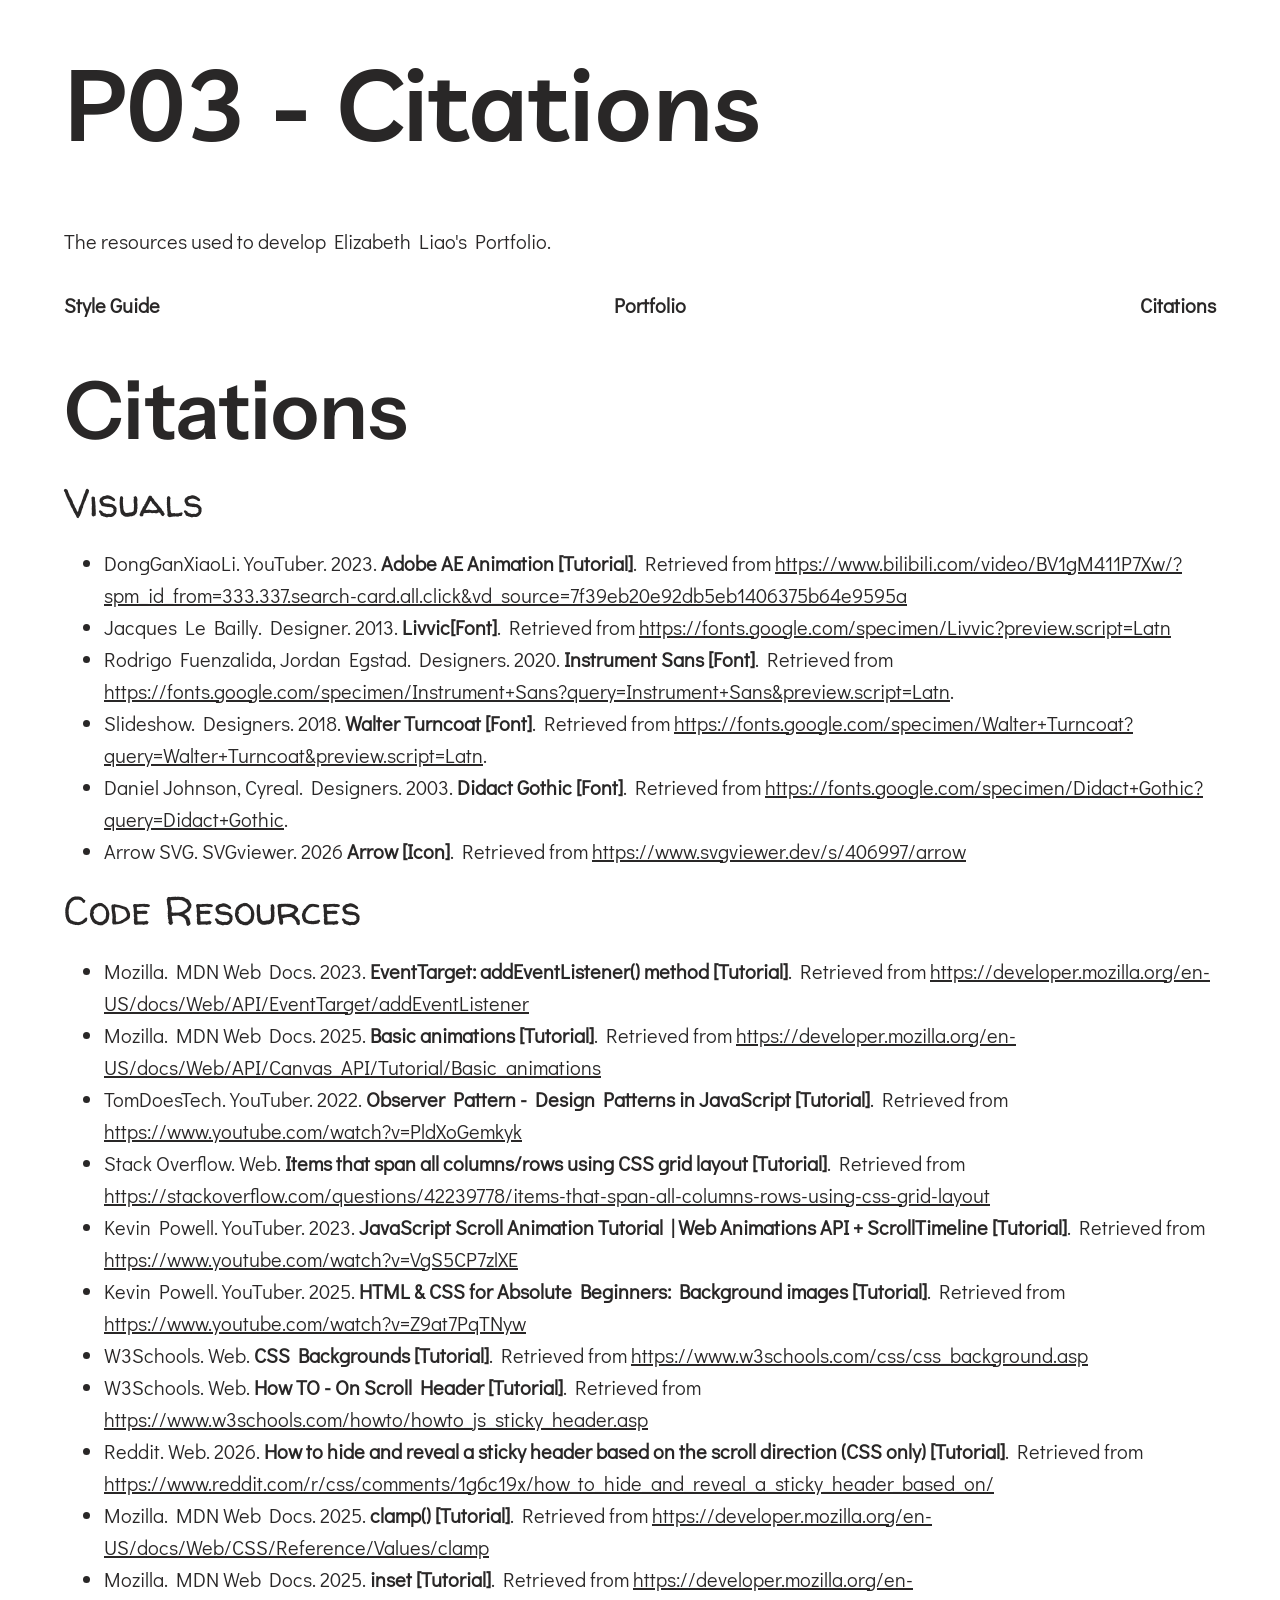
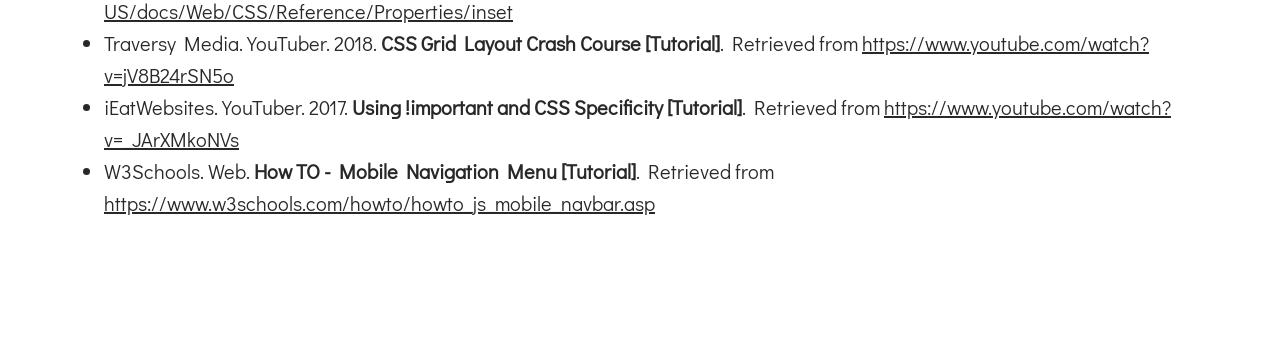
==== citations.html @ 15767be4 "Updated final changes" ====
<!DOCTYPE html>
<html lang="en">

<head>
    <meta charset="UTF-8">
    <meta name="viewport" content="width=device-width, initial-scale=1.0">
    <link href="css/main.css" rel="stylesheet">
    <link href="css/pages.css" rel="stylesheet">
    <title>Elizabeth Liao - UX/UI Designer</title>

</head>

<body>
    <header>
        <h1>P03 - Citations</h1>
        <p>The resources used to develop Elizabeth Liao's Portfolio.</p>

        <nav class="nav box">
            <a href="styleguide.html" class="box-item-nav">Style Guide</a>
            <a href="home.html" class="box-item-nav">Portfolio</a>
            <a href="#" class="box-item-nav">Citations</a>
        </nav>
    </header>


    <section id="citations">
        <h2>Citations</h2>

        <h4>Visuals</h4>
        <ul>
            <li>DongGanXiaoLi. YouTuber. 2023. <strong>Adobe AE Animation [Tutorial]</strong>. Retrieved from <a
                    href="https://www.bilibili.com/video/BV1gM411P7Xw/?spm_id_from=333.337.search-card.all.click&vd_source=7f39eb20e92db5eb1406375b64e9595a">https://www.bilibili.com/video/BV1gM411P7Xw/?spm_id_from=333.337.search-card.all.click&vd_source=7f39eb20e92db5eb1406375b64e9595a</a>
            </li>
            <li>Jacques Le Bailly. Designer. 2013. <strong>Livvic[Font]</strong>. Retrieved
                from <a
                    href="https://fonts.google.com/specimen/Livvic?preview.script=Latn">https://fonts.google.com/specimen/Livvic?preview.script=Latn</a>
            </li>
            <li>Rodrigo Fuenzalida, Jordan Egstad. Designers. 2020. <strong>Instrument Sans [Font]</strong>. Retrieved
                from <a
                    href="https://fonts.google.com/specimen/Instrument+Sans?query=Instrument+Sans&preview.script=Latn">https://fonts.google.com/specimen/Instrument+Sans?query=Instrument+Sans&preview.script=Latn</a>.
            </li>
            <li>Slideshow. Designers. 2018. <strong>Walter Turncoat [Font]</strong>. Retrieved from <a
                    href="https://fonts.google.com/specimen/Walter+Turncoat?query=Walter+Turncoat&preview.script=Latn">https://fonts.google.com/specimen/Walter+Turncoat?query=Walter+Turncoat&preview.script=Latn</a>.
            </li>
            <li>Daniel Johnson, Cyreal. Designers. 2003. <strong>Didact Gothic [Font]</strong>. Retrieved from <a
                    href="https://fonts.google.com/specimen/Didact+Gothic?query=Didact+Gothic">https://fonts.google.com/specimen/Didact+Gothic?query=Didact+Gothic</a>.
            </li>
            <li>Arrow SVG. SVGviewer. 2026 <strong>Arrow [Icon]</strong>. Retrieved from <a
                    href="https://www.svgviewer.dev/s/406997/arrow">https://www.svgviewer.dev/s/406997/arrow</a></li>
        </ul>

        <h4>Code Resources</h4>
        <ul>
            <li>Mozilla. MDN Web Docs. 2023. <strong>EventTarget: addEventListener() method [Tutorial]</strong>.
                Retrieved from <a
                    href="https://developer.mozilla.org/en-US/docs/Web/API/EventTarget/addEventListener">https://developer.mozilla.org/en-US/docs/Web/API/EventTarget/addEventListener</a>
            </li>
            <li>Mozilla. MDN Web Docs. 2025. <strong>Basic animations [Tutorial]</strong>. Retrieved from <a
                    href="https://developer.mozilla.org/en-US/docs/Web/API/Canvas_API/Tutorial/Basic_animations">https://developer.mozilla.org/en-US/docs/Web/API/Canvas_API/Tutorial/Basic_animations</a>
            </li>
            <li>TomDoesTech. YouTuber. 2022. <strong>Observer Pattern - Design Patterns in JavaScript
                    [Tutorial]</strong>. Retrieved from <a
                    href="https://www.youtube.com/watch?v=PldXoGemkyk">https://www.youtube.com/watch?v=PldXoGemkyk</a>
            </li>
            <li>Stack Overflow. Web. <strong>Items that span all columns/rows using CSS grid layout [Tutorial]</strong>.
                Retrieved from <a
                    href="https://stackoverflow.com/questions/42239778/items-that-span-all-columns-rows-using-css-grid-layout">https://stackoverflow.com/questions/42239778/items-that-span-all-columns-rows-using-css-grid-layout</a>
            </li>
            <li>Kevin Powell. YouTuber. 2023. <strong>JavaScript Scroll Animation Tutorial | Web Animations API +
                    ScrollTimeline
                    [Tutorial]</strong>. Retrieved from <a
                    href="https://www.youtube.com/watch?v=VgS5CP7zlXE">https://www.youtube.com/watch?v=VgS5CP7zlXE</a>
            </li>
            <li>Kevin Powell. YouTuber. 2025. <strong>
                    HTML & CSS for Absolute Beginners: Background images
                    [Tutorial]</strong>. Retrieved from <a
                    href="https://www.youtube.com/watch?v=Z9at7PqTNyw">https://www.youtube.com/watch?v=Z9at7PqTNyw</a>
            </li>
            <li>W3Schools. Web. <strong>CSS Backgrounds [Tutorial]</strong>. Retrieved from <a
                    href="https://www.w3schools.com/css/css_background.asp">https://www.w3schools.com/css/css_background.asp</a>
            </li>
            <li>W3Schools. Web. <strong>How TO - On Scroll Header [Tutorial]</strong>. Retrieved from <a
                    href="https://www.w3schools.com/howto/howto_js_sticky_header.asp">https://www.w3schools.com/howto/howto_js_sticky_header.asp</a>
            </li>
            <li>Reddit. Web. 2026. <strong>How to hide and reveal a sticky header based on the scroll direction (CSS only) [Tutorial]</strong>. Retrieved from <a
                    href="https://www.reddit.com/r/css/comments/1g6c19x/how_to_hide_and_reveal_a_sticky_header_based_on/">https://www.reddit.com/r/css/comments/1g6c19x/how_to_hide_and_reveal_a_sticky_header_based_on/</a>
            </li>
            <li>Mozilla. MDN Web Docs. 2025. <strong>clamp() [Tutorial]</strong>. Retrieved from <a
                    href="https://developer.mozilla.org/en-US/docs/Web/CSS/Reference/Values/clamp">https://developer.mozilla.org/en-US/docs/Web/CSS/Reference/Values/clamp</a>
            </li>
            <li>Mozilla. MDN Web Docs. 2025. <strong>inset [Tutorial]</strong>. Retrieved from <a
                    href="https://developer.mozilla.org/en-US/docs/Web/CSS/Reference/Properties/inset">https://developer.mozilla.org/en-US/docs/Web/CSS/Reference/Properties/inset</a>
            </li>
            <li>Traversy Media. YouTuber. 2018. <strong>CSS Grid Layout Crash Course
                    [Tutorial]</strong>. Retrieved from <a
                    href="https://www.youtube.com/watch?v=jV8B24rSN5o">https://www.youtube.com/watch?v=jV8B24rSN5o</a>
            </li>
            <li>iEatWebsites. YouTuber. 2017. <strong>Using !important and CSS Specificity
                    [Tutorial]</strong>. Retrieved from <a
                    href="https://www.youtube.com/watch?v=_JArXMkoNVs">https://www.youtube.com/watch?v=_JArXMkoNVs</a>
            </li>
            <li>W3Schools. Web. <strong>How TO - Mobile Navigation Menu [Tutorial]</strong>. Retrieved from <a
                    href="https://www.w3schools.com/howto/howto_js_mobile_navbar.asp">https://www.w3schools.com/howto/howto_js_mobile_navbar.asp</a>
            </li>
        </ul>
    </section>

</body>

</html>
---- css/main.css ----
/* fonts, from: Google Fonts */
@import url('https://fonts.googleapis.com/css2?family=Didact+Gothic&family=Instrument+Sans:ital,wght@0,400..700;1,400..700&family=Livvic:ital,wght@0,100;0,200;0,300;0,400;0,500;0,600;0,700;0,900;1,100;1,200;1,300;1,400;1,500;1,600;1,700;1,900&family=Walter+Turncoat&display=swap');

* {
    box-sizing: border-box;
}

body {
    background-color: #ffffff;
    color: #292727;
    padding: 3rem 5%;
    margin: 0 auto;
}

/* Text */
h1 {
    font-family: "Livvic", sans-serif;
    font-weight: 600;
    font-size: clamp(3rem, 8vw + 1rem, 6.25rem);
    color: #292727;
    margin-top: 0;
    line-height: 1.1;
}

h2 {
    font-family: "Instrument Sans", sans-serif;
    font-weight: 600;
    font-size: clamp(2.5rem, 6vw + 1rem, 5rem);
    color: #292727;
    margin-top: 2rem;
    margin-bottom: 1rem;
}

h3 {
    font-family: "Instrument Sans", sans-serif;
    font-weight: 500;
    font-size: clamp(2rem, 4vw + 1rem, 3.75rem);
    color: #292727;
    margin-top: 1.5rem;
}

h4 {
    font-family: "Walter Turncoat", cursive;
    font-size: clamp(1.5rem, 3vw + 1rem, 2.5rem);
    font-weight: 400;
    margin: 0;
}

p, li, a, input, button, label, legend {
    font-family: "Didact Gothic", sans-serif;
    font-size: clamp(1.1rem, 0.5vw + 1rem, 1.25rem);
    font-weight: 400;
    color: #292727;
    line-height: 1.6;
}

p {
    margin-top: 0;
    margin-bottom: 1.5rem;
}

/* Style Guide Structure */
section[id] {
    margin-bottom: 6rem;
}

.element {
    padding: 3rem 0;
    border-top: 1px solid #eaeaea;
}

code {
    background-color: #f7f7f7;
    padding: 1rem;
    display: block;
    border-radius: 8px;
    border-left: 4px solid #BADA55;
    margin-bottom: 1.5rem;
    font-family: monospace;
    font-size: 1rem;
    color: #555;
    overflow-x: auto;
}

/* Header & Nav */
header {
    margin-bottom: 5rem;
    padding-bottom: 2rem;
}

.nav.box {
    display: flex;
    width: 100%;             
    justify-content: space-between; 
    align-items: center;
    gap: 1rem;      
    margin-top: 0.5rem;
    flex-wrap: wrap; 
}

.box-item-nav {
    text-decoration: none;
    color: #292727;
    font-weight: 600;
    position: relative;
    padding: 0.5rem 0; 
    display: inline-block;
}

.box-item-nav::after {
    content: '';
    position: absolute;
    width: 0;
    height: 2px;
    bottom: 0;
    left: 0;
    background-color: #BADA55;
    transition: width 0.3s ease; /* Animation */
}

.box-item-nav:hover::after {
    width: 100%;
}

.menu-checkbox {
    display: none;
}

.hamburger {
    display: none;
    flex-direction: column;
    gap: 5px;
    cursor: pointer;
}

.hamburger span {
    width: 25px;
    height: 3px;
    background-color: #292727;
    border-radius: 2px;
}

.nav-link {
    display: flex;
    justify-content: space-between;
    width: 30%;
}

/* Interactive Elements */
.text-link {
    color: #292727;
    text-decoration: none;
    background-color: #BADA55;
    padding: 0 0.25rem;
    transition: background-color 0.3s ease;
}

.text-link:hover {
    background-color:  #BADA55;
    color: #ffffff;
}

.button-submit, .button-reset{
    display: inline-block;
    padding: 0.75rem 2rem;
    color: #B2BF99;
    text-decoration: none;
    border: none;
    border-radius: 25px;
    cursor: pointer;
    transition: all 0.3s ease;
    font-family: "Didact Gothic", sans-serif;
}

.button-submit:hover, .button-reset:hover, .button:hover {
    background-color: #BADA55;
    color: #292727;
}

/* Styling for the image link*/
.img-link img {
  max-width: 400px;
  transition: transform 0.3s ease;
  display: block;
  height: auto;
}

.img-link img:hover {
  transform: scale(1.05);
}

/* Forms */
fieldset {
    border: 1px solid #eaeaea;
    border-radius: 12px;
    padding: 2rem;
    margin-bottom: 1.5rem;
}

legend {
    padding: 0 1rem;
    font-weight: 600;
    color: #BADA55;
}

input[type="text"], input[type="email"] {
    width: 100%;
    max-width: 400px;
    padding: 0.75rem 1rem;
    border-radius: 8px;
    border: 1px solid #ccc;
    margin-top: 0.5rem;
    margin-bottom: 1rem;
    font-family: "Didact Gothic", sans-serif;
    transition: border-color 0.3s ease;
}

input[type="text"]:focus, input[type="email"]:focus {
    outline: none;
    border-color: #BADA55;
}

input[type="radio"] {
    accent-color: #BADA55;
    margin-right: 0.5rem;
}

label {
    display: block;
    margin-bottom: 0.5rem;
    cursor: pointer;
}

.radio-input label {
    display: inline-flex;
    align-items: center;
    margin-right: 1.5rem;
}

/* Combined Elements */
/* Project Card */
.project-card {
    position: relative;
    width: 100%;
    max-width: 1000px;
    overflow: hidden;
    margin-bottom: 5rem;
}

.project-card img {
    display: block;
    width: 100%;
    height: auto;
    object-fit: cover;
}

.project-tags {
    position: absolute;
    left: 20px;
    color: #ffffff;
    z-index: 2;
}

.project-tags .number {
    display: block;
}

.card-overlay {
    position: absolute;
    bottom: 10%;
    left: 0;
    width: 90%;
    background-color: rgba(255, 255, 255, 0.65);
    display: flex;
    justify-content: space-between;
    align-items: center;
    padding: 30px 40px;
    box-sizing: border-box;
    z-index: 1;
}

.project-title {
    flex: 1;
    margin: 0;
}

.project-description {
    flex: 1;
    margin: 0;
    padding-left: 20px;
}

/* Process Section */
.process-container {
  display: flex;
  gap: 40px;
  align-items: flex-start;
  max-width: 1200px; /* limit the width for readability*/
  margin: 0 auto;
  font-family: sans-serif;
}

.process-column-left {
  flex: 1;
}

.process-column-right {
  flex: 2;
  display: flex;
  flex-direction: column;
}

.process-image {
  width: 100%;
  height: auto;
  border-radius: 12px;
  margin-bottom: 24px;
}

.process-description {
  text-align: left;
}

/* Challenges Section */
.challenges-container {
  max-width: 1100px;
  margin: 0 auto;
  padding: 40px 20px;
  font-family: sans-serif;
}

.challenges-row {
  display: flex;
  align-items: center;
  gap: 60px;
  margin-bottom: 80px;
}

.challenges-row:nth-child(even) {
  flex-direction: row-reverse; /* Select every second row and reverse the order */
}

.challenges-image, .challenges-text {
  flex: 1;
}

.challenges-image img {
  width: 100%;
  height: auto;
  display: block;
  border-radius: 8px;
}

/* Roles Section */
.roles-grid {
    display: grid;
    grid-template-columns: repeat(3, 1fr);
    gap: 4rem;
    border-top: 1px solid #292727;
    padding-top: 3rem;
    margin-top: 4rem;
}

.role-number {
    color: #292727;
    opacity: 0.15;
    margin: 0;
}

/* Media Queries */
@media (max-width: 1200px) {
    
}

@media (max-width: 768px) {
    /* Header */
    .hamburger {
        display: flex;
    }

    .nav-link {
        display: none; 
        flex-direction: column;
        width: 100%;
        background-color: #ffffff;
        position: absolute;
        top: 60px;
        left: 0;
        padding: 1rem;
        border-bottom: 2px solid #BADA55;
        z-index: 10;
    }

    .menu-checkbox:checked ~ .nav-link {
        display: flex;
    }

    .box-item-nav {
        width: 100%;
        padding: 1rem 0;
    }
    
    /* Process Chunk*/
    .process-container {
        flex-direction: column;
        gap: 1.5rem;
    }

    /* Challenges Grid */
    .challenges-row, 
    .challenges-row:nth-child(even) {
        flex-direction: column; 
        gap: 1.5rem;
        margin-bottom: 3.5rem;
    }

    /* Roles Section */
    .roles-grid {
        grid-template-columns: 1fr; /* 3 columns to 1 */
        gap: 2.5rem;               /* reduced gap */
        padding-top: 2rem;
    }

    
}
---- css/pages.css ----
body {
    margin: 0 auto;
}

header {
    margin-bottom: 0;
    padding-bottom: 0;
}

main {
    display: flex;
    flex-direction: column;
    align-items: center; 
    width: 100%;
}

/* Hero Section */
.hero {
    display: grid;
    grid-template-columns: repeat(12, 1fr);
    grid-column-gap: 1rem;
    min-height: 60vh;
    align-content: center;
    width: 100%;
}

.hero-hello {
    grid-column: 3 / -1;
    text-align: left;
    margin-bottom: 2.5rem;
}

.hero-name {
    grid-column: 3 / 11; 
    text-align: left;
    margin: 0;
    white-space: nowrap;
}

.hero-subtitle {
    grid-column: 1 / 11;
    text-align: right;
    margin-top: 2rem;
}

.hero-subtitle h3 {
    margin-bottom: 0;
}

.hero-subtitle h4 {
    color: var(--secondary-color);
}

.about {
    display: flex;
    align-items: center;
    justify-content: space-between;
    gap: 4rem;
    margin: 6rem 0;
    width: 100%;
    max-width: 1100px;
}

.about-text {
    flex: 1;
}

.about-image {
    flex: 1;
    display: flex;
    justify-content: center;
}

.about-image img {
    max-width: 100%;
    height: auto;
    border-radius: 15px;
}

.projects {
    width: 100%;
    display: flex;
    flex-direction: column;
    align-items: center;
}


/* CONTACT PAGE */
.contact-main {
    padding: 0 3rem;
    max-width: 1440px;
    margin: 0 auto;
}

.title-section {
    padding: 3rem 0 2rem 0;
}

.section-title {
    font-family: "Instrument Sans", sans-serif;
    font-size: 3.75rem;
    font-weight: 500;
    color: var(--text-dark);
    margin: 0;
    line-height: 1.1;
}

.contact-section {
    display: grid;
    grid-template-columns: 1fr 1fr;
    gap: 8rem;
    align-items: start;
    padding: 3rem 0 6rem 0;
    min-height: 500px;
}

.contact-left {
    display: flex;
    flex-direction: column;
    gap: 2rem;
}

.contact-info {
    flex: 1;
}

.info-label {
    color: var(--text-dark);
    margin: 0 0 0.5rem 0;
}

.info-value {
    color: var(--text-dark);
    margin: 0;
}

.contact-right {
    display: flex;
    justify-content: flex-end;
}

.contact-img {
    width: 100%;
    max-width: 650px;
    height: 351px;
}

.contact-img img {
    width: 100%;
    height: 100%;
    object-fit: cover;
}

.footer {
    padding: 5rem 5%;
    display: flex;
    justify-content: space-between;
    font-family: 'Livvic', sans-serif;
}

.footer-link {
    color: var(--accent-color);
    text-decoration: none;
    font-weight: 600;
}
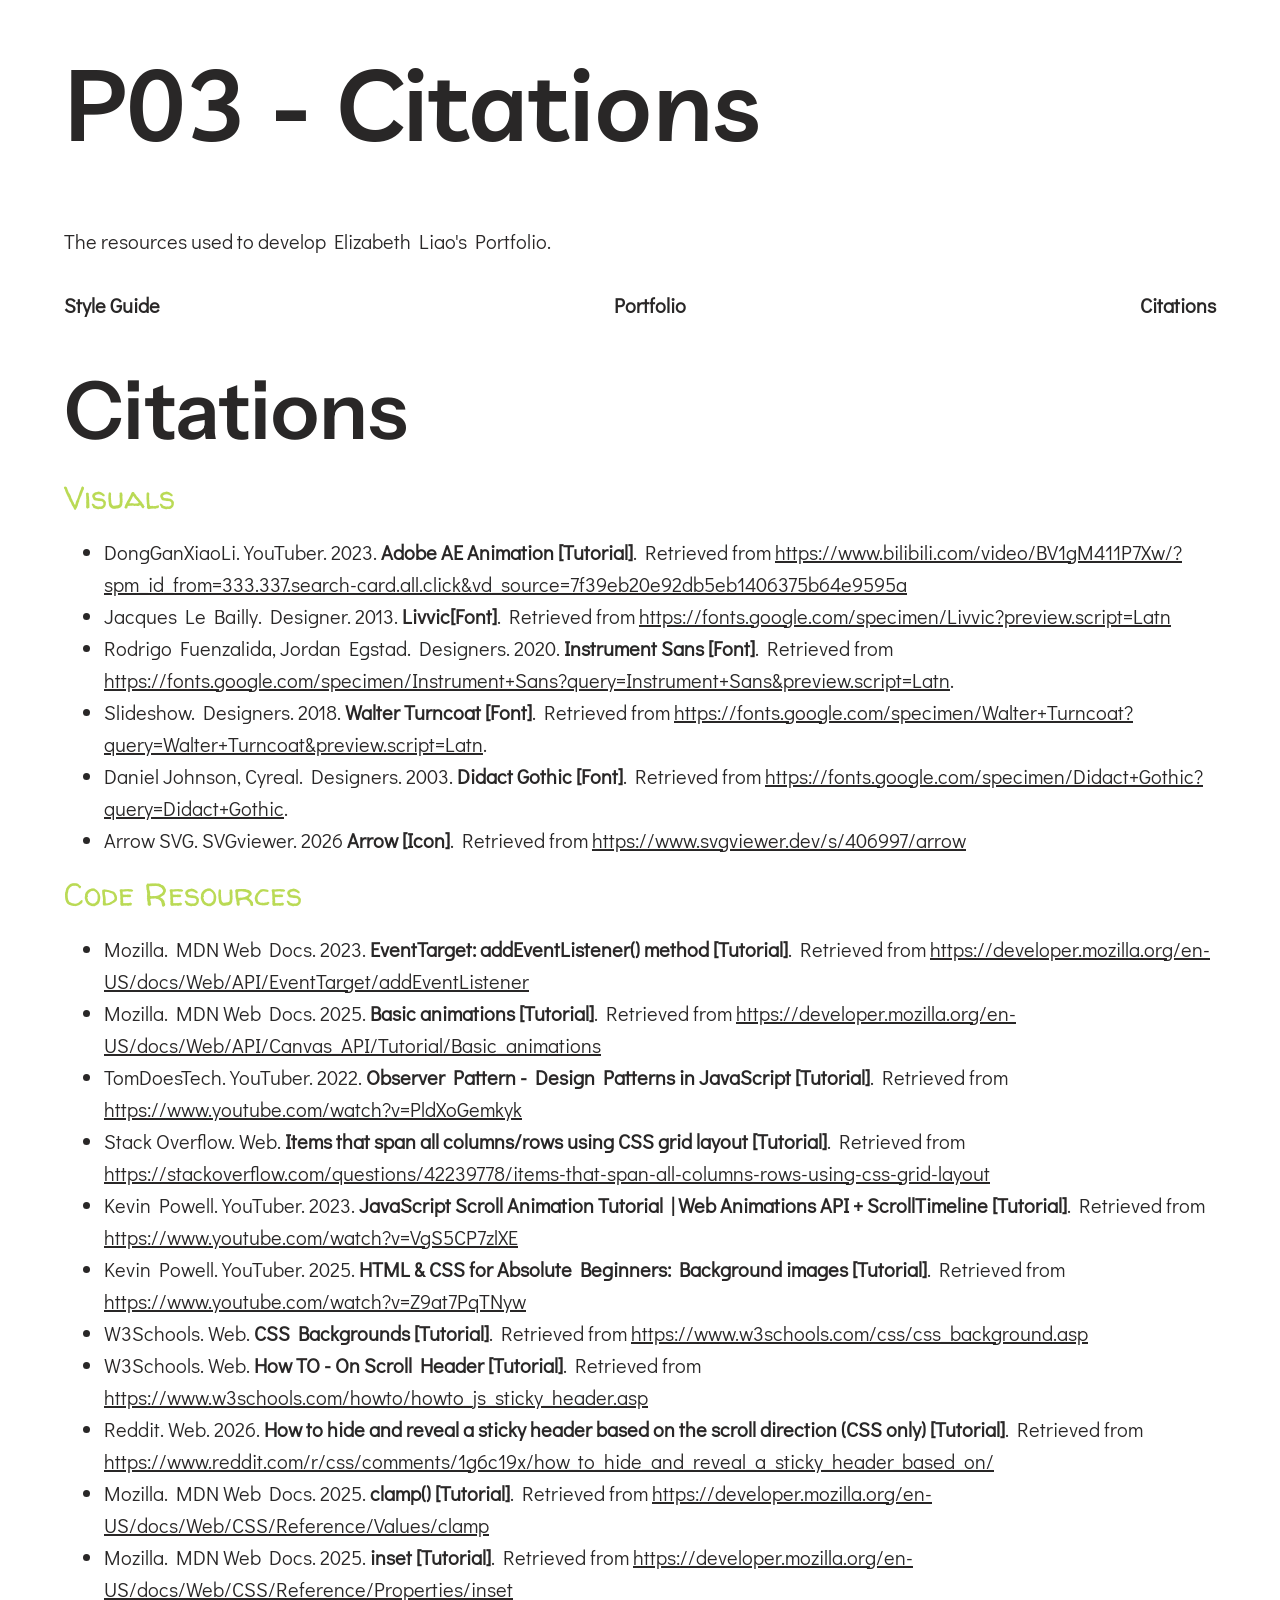
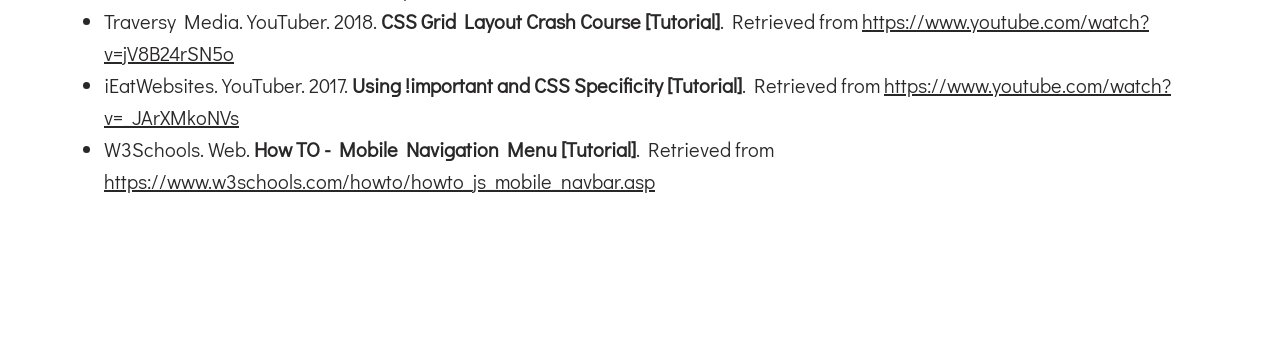
==== commit 60e737c8: "update link" ====
--- a/citations.html
+++ b/citations.html
@@ -17,7 +17,7 @@
 
         <nav class="nav box">
             <a href="styleguide.html" class="box-item-nav">Style Guide</a>
-            <a href="home.html" class="box-item-nav">Portfolio</a>
+            <a href="index.html" class="box-item-nav">Portfolio</a>
             <a href="#" class="box-item-nav">Citations</a>
         </nav>
     </header>
@@ -107,4 +107,4 @@
 
 </body>
 
-</html>+</html>
--- a/css/main.css
+++ b/css/main.css
@@ -3,6 +3,10 @@
 
 * {
     box-sizing: border-box;
+}
+
+html {
+    scroll-behavior: smooth;
 }
 
 body {
@@ -25,7 +29,7 @@
 h2 {
     font-family: "Instrument Sans", sans-serif;
     font-weight: 600;
-    font-size: clamp(2.5rem, 6vw + 1rem, 5rem);
+    font-size: clamp(2rem, 5vw + 1rem, 5rem);
     color: #292727;
     margin-top: 2rem;
     margin-bottom: 1rem;
@@ -41,12 +45,19 @@
 
 h4 {
     font-family: "Walter Turncoat", cursive;
-    font-size: clamp(1.5rem, 3vw + 1rem, 2.5rem);
+    font-size: clamp(1rem, 2vw + 1rem, 2rem);
+    color: #BADA55;
     font-weight: 400;
     margin: 0;
 }
 
-p, li, a, input, button, label, legend {
+p,
+li,
+a,
+input,
+button,
+label,
+legend {
     font-family: "Didact Gothic", sans-serif;
     font-size: clamp(1.1rem, 0.5vw + 1rem, 1.25rem);
     font-weight: 400;
@@ -90,12 +101,12 @@
 
 .nav.box {
     display: flex;
-    width: 100%;             
-    justify-content: space-between; 
+    width: 100%;
+    justify-content: space-between;
     align-items: center;
-    gap: 1rem;      
+    gap: 1rem;
     margin-top: 0.5rem;
-    flex-wrap: wrap; 
+    flex-wrap: wrap;
 }
 
 .box-item-nav {
@@ -103,7 +114,7 @@
     color: #292727;
     font-weight: 600;
     position: relative;
-    padding: 0.5rem 0; 
+    padding: 0.5rem 0;
     display: inline-block;
 }
 
@@ -115,7 +126,8 @@
     bottom: 0;
     left: 0;
     background-color: #BADA55;
-    transition: width 0.3s ease; /* Animation */
+    transition: width 0.3s ease;
+    /* Animation */
 }
 
 .box-item-nav:hover::after {
@@ -136,7 +148,7 @@
 .hamburger span {
     width: 25px;
     height: 3px;
-    background-color: #292727;
+    background-color: #BADA55;
     border-radius: 2px;
 }
 
@@ -156,11 +168,12 @@
 }
 
 .text-link:hover {
-    background-color:  #BADA55;
+    background-color: #BADA55;
     color: #ffffff;
 }
 
-.button-submit, .button-reset{
+.button-submit,
+.button-reset {
     display: inline-block;
     padding: 0.75rem 2rem;
     color: #B2BF99;
@@ -172,21 +185,23 @@
     font-family: "Didact Gothic", sans-serif;
 }
 
-.button-submit:hover, .button-reset:hover, .button:hover {
+.button-submit:hover,
+.button-reset:hover,
+.button:hover {
     background-color: #BADA55;
     color: #292727;
 }
 
 /* Styling for the image link*/
 .img-link img {
-  max-width: 400px;
-  transition: transform 0.3s ease;
-  display: block;
-  height: auto;
+    max-width: 400px;
+    transition: transform 0.3s ease;
+    display: block;
+    height: auto;
 }
 
 .img-link img:hover {
-  transform: scale(1.05);
+    transform: scale(1.05);
 }
 
 /* Forms */
@@ -203,7 +218,8 @@
     color: #BADA55;
 }
 
-input[type="text"], input[type="email"] {
+input[type="text"],
+input[type="email"] {
     width: 100%;
     max-width: 400px;
     padding: 0.75rem 1rem;
@@ -215,7 +231,8 @@
     transition: border-color 0.3s ease;
 }
 
-input[type="text"]:focus, input[type="email"]:focus {
+input[type="text"]:focus,
+input[type="email"]:focus {
     outline: none;
     border-color: #BADA55;
 }
@@ -242,113 +259,140 @@
 .project-card {
     position: relative;
     width: 100%;
-    max-width: 1000px;
+    max-width: 1100px;
+    margin-bottom: 6rem;
     overflow: hidden;
-    margin-bottom: 5rem;
+    border-radius: 10px;
+    background-color: #f9f9f9;
 }
 
 .project-card img {
     display: block;
     width: 100%;
-    height: auto;
+    height: 600px;
     object-fit: cover;
+    transition: transform 0.6s cubic-bezier(0.25, 1, 0.5, 1);
+}
+
+.project-card:hover img {
+    transform: scale(1.05);
+}
+
+.card-overlay {
+    position: absolute;
+    inset: 0;
+    /* shorthand for top/bottom/left/right: 0 */
+    display: flex;
+    flex-direction: column;
+    justify-content: flex-end;
+    padding: 3rem;
+    text-decoration: none;
+    opacity: 0.95;
+    transition: opacity 0.3s ease;
+}
+
+.overlay-content {
+    max-width: 600px;
+    transform: translateY(20px);
+    transition: transform 0.4s ease;
+}
+
+.project-card:hover .overlay-content {
+    transform: translateY(0);
+}
+
+.project-title {
+    color: #ffffff;
+    margin-bottom: 1rem;
+}
+
+.project-description {
+    color: rgba(255, 255, 255, 0.9);
+    margin-bottom: 2rem;
+    padding-left: 0;
+}
+
+.view-project {
+    color: #BADA55;
 }
 
 .project-tags {
     position: absolute;
-    left: 20px;
-    color: #ffffff;
-    z-index: 2;
-}
-
-.project-tags .number {
-    display: block;
-}
-
-.card-overlay {
-    position: absolute;
-    bottom: 10%;
-    left: 0;
-    width: 90%;
-    background-color: rgba(255, 255, 255, 0.65);
-    display: flex;
-    justify-content: space-between;
+    top: 30px;
+    left: 30px;
+    z-index: 5;
+    display: flex;
     align-items: center;
-    padding: 30px 40px;
-    box-sizing: border-box;
-    z-index: 1;
-}
-
-.project-title {
-    flex: 1;
-    margin: 0;
-}
-
-.project-description {
-    flex: 1;
-    margin: 0;
-    padding-left: 20px;
+    gap: 15px;
+}
+
+.project-tags .category {
+    color: white;
+    padding: 5px 15px;
 }
 
 /* Process Section */
 .process-container {
-  display: flex;
-  gap: 40px;
-  align-items: flex-start;
-  max-width: 1200px; /* limit the width for readability*/
-  margin: 0 auto;
-  font-family: sans-serif;
+    display: flex;
+    gap: 40px;
+    align-items: flex-start;
+    max-width: 1200px;
+    /* limit the width for readability*/
+    margin: 0 auto;
+    font-family: sans-serif;
 }
 
 .process-column-left {
-  flex: 1;
+    flex: 1;
 }
 
 .process-column-right {
-  flex: 2;
-  display: flex;
-  flex-direction: column;
+    flex: 2;
+    display: flex;
+    flex-direction: column;
 }
 
 .process-image {
-  width: 100%;
-  height: auto;
-  border-radius: 12px;
-  margin-bottom: 24px;
+    width: 100%;
+    height: auto;
+    border-radius: 12px;
+    margin-bottom: 24px;
 }
 
 .process-description {
-  text-align: left;
+    text-align: left;
 }
 
 /* Challenges Section */
 .challenges-container {
-  max-width: 1100px;
-  margin: 0 auto;
-  padding: 40px 20px;
-  font-family: sans-serif;
+    max-width: 1100px;
+    margin: 0 auto;
+    padding: 40px 20px;
+    font-family: sans-serif;
 }
 
 .challenges-row {
-  display: flex;
-  align-items: center;
-  gap: 60px;
-  margin-bottom: 80px;
+    display: flex;
+    align-items: center;
+    gap: 60px;
+    margin-bottom: 80px;
 }
 
 .challenges-row:nth-child(even) {
-  flex-direction: row-reverse; /* Select every second row and reverse the order */
-}
-
-.challenges-image, .challenges-text {
-  flex: 1;
+    flex-direction: row-reverse;
+    /* Select every second row and reverse the order */
+}
+
+.challenges-image,
+.challenges-text {
+    flex: 1;
 }
 
 .challenges-image img {
-  width: 100%;
-  height: auto;
-  display: block;
-  border-radius: 8px;
+    width: 100%;
+    height: auto;
+    display: block;
+    border-radius: 8px;
 }
 
 /* Roles Section */
@@ -357,29 +401,63 @@
     grid-template-columns: repeat(3, 1fr);
     gap: 4rem;
     border-top: 1px solid #292727;
-    padding-top: 3rem;
-    margin-top: 4rem;
+    padding-top: 1rem;
+    margin-top: 2rem;
 }
 
 .role-number {
-    color: #292727;
-    opacity: 0.15;
+    color: #B2BF99;
+    opacity: 0.5;
     margin: 0;
+}
+
+/* Footer*/
+.main-footer {
+    padding: 5rem 5%;
+    display: flex;
+    justify-content: space-between;
+    align-items: center;
+    border-top: 1px solid #eee;
+}
+
+.footer-year {
+    margin: 0;
+}
+
+.footer-links {
+    display: flex;
+    gap: 2rem;
+}
+
+.footer-link {
+    color: #292727;
+    text-decoration: none;
+    font-weight: 600;
+    transition: color 0.3s ease;
+}
+
+.footer-link:hover {
+    color: #BADA55;
 }
 
 /* Media Queries */
 @media (max-width: 1200px) {
-    
+
+    /* Challenges Grid */
+    .challenges-container {
+        max-width: 900px;
+    }
 }
 
 @media (max-width: 768px) {
+
     /* Header */
     .hamburger {
         display: flex;
     }
 
     .nav-link {
-        display: none; 
+        display: none;
         flex-direction: column;
         width: 100%;
         background-color: #ffffff;
@@ -391,35 +469,81 @@
         z-index: 10;
     }
 
-    .menu-checkbox:checked ~ .nav-link {
+    .menu-checkbox:checked~.nav-link {
         display: flex;
     }
 
     .box-item-nav {
         width: 100%;
         padding: 1rem 0;
-    }
-    
+        color: #292727 !important; 
+    }
+
+    /* Project Card */
+    .project-card img {
+        height: 500px;
+    }
+
+    .card-overlay {
+        padding: 2rem;
+    }
+
     /* Process Chunk*/
     .process-container {
         flex-direction: column;
         gap: 1.5rem;
     }
 
+    .process-image {
+        width: 70%;
+    }
+
     /* Challenges Grid */
-    .challenges-row, 
+    .challenges-container {
+        max-width: 600px;
+    }
+
+    .challenges-row,
     .challenges-row:nth-child(even) {
-        flex-direction: column; 
+        flex-direction: column;
         gap: 1.5rem;
         margin-bottom: 3.5rem;
     }
 
+    .challenges-image img {
+        max-width: 300px;
+    }
+
     /* Roles Section */
     .roles-grid {
-        grid-template-columns: 1fr; /* 3 columns to 1 */
-        gap: 2.5rem;               /* reduced gap */
+        grid-template-columns: 1fr;
+        /* 3 columns to 1 */
+        gap: 2.5rem;
+        /* reduced gap */
         padding-top: 2rem;
     }
 
-    
+    /* Footer */
+    .main-footer {
+        flex-direction: column;
+        gap: 2rem;
+        text-align: center;
+        padding: 4rem 5%;
+    }
+
+    .footer-links {
+        flex-direction: row;
+        justify-content: center;
+        flex-wrap: wrap;
+        gap: 1.5rem;
+    }
+}
+
+@media (max-width: 480px) {
+
+    /* Footer */
+    .footer-links {
+        flex-direction: column;
+        gap: 1rem;
+    }
 }
--- a/css/pages.css
+++ b/css/pages.css
@@ -1,3 +1,4 @@
+/* ABOUT PAGE */
 body {
     margin: 0 auto;
 }
@@ -47,10 +48,6 @@
     margin-bottom: 0;
 }
 
-.hero-subtitle h4 {
-    color: var(--secondary-color);
-}
-
 .about {
     display: flex;
     align-items: center;
@@ -85,81 +82,111 @@
 }
 
 
-/* CONTACT PAGE */
+/* --- Contact Page --- */
 .contact-main {
-    padding: 0 3rem;
-    max-width: 1440px;
+    width: 100%;
+    max-width: 1100px;
     margin: 0 auto;
+    padding: 8rem 5% 4rem 5%;
 }
 
 .title-section {
-    padding: 3rem 0 2rem 0;
-}
-
-.section-title {
-    font-family: "Instrument Sans", sans-serif;
-    font-size: 3.75rem;
-    font-weight: 500;
-    color: var(--text-dark);
-    margin: 0;
-    line-height: 1.1;
+    width: 100%;
+    margin-bottom: 3rem;
 }
 
 .contact-section {
-    display: grid;
-    grid-template-columns: 1fr 1fr;
-    gap: 8rem;
-    align-items: start;
-    padding: 3rem 0 6rem 0;
-    min-height: 500px;
+    display: flex;
+    justify-content: space-between;
+    align-items: flex-start;
+    gap: 4rem;
+    width: 100%;
+    margin-bottom: 4rem;
 }
 
 .contact-left {
-    display: flex;
-    flex-direction: column;
-    gap: 2rem;
-}
-
-.contact-info {
     flex: 1;
 }
 
-.info-label {
-    color: var(--text-dark);
-    margin: 0 0 0.5rem 0;
-}
-
-.info-value {
-    color: var(--text-dark);
-    margin: 0;
-}
-
 .contact-right {
+    flex: 1;
     display: flex;
     justify-content: flex-end;
 }
 
-.contact-img {
-    width: 100%;
-    max-width: 650px;
-    height: 351px;
+.contact-img img {
+    max-width: 100%;
+    height: auto;
+    border-radius: 10px;
+    display: block;
 }
 
-.contact-img img {
-    width: 100%;
-    height: 100%;
-    object-fit: cover;
-}
 
-.footer {
-    padding: 5rem 5%;
-    display: flex;
-    justify-content: space-between;
-    font-family: 'Livvic', sans-serif;
-}
 
-.footer-link {
-    color: var(--accent-color);
-    text-decoration: none;
-    font-weight: 600;
+@media (max-width: 768px) {
+    /*Hero Section */
+    .hero {
+        display: flex;
+        flex-direction: column;
+        align-items: flex-start;
+        min-height: 50vh;
+    }
+
+    .hero-hello {
+        grid-column: 1 / -1;
+        text-align: left;
+        width: 100%;
+    }
+ 
+    .hero-name {
+        grid-column: 1 / -1;
+        text-align: center;
+        width: 100%;
+    }
+
+    .hero-subtitle {
+        grid-column: 1 / -1;
+        text-align: right;
+        width: 100%;
+        margin-top: 1rem;
+    }
+    
+    /*About Stack*/
+    .about {
+        flex-direction: column;
+        text-align: left;
+        gap: 2rem;
+        margin: 3rem;
+        align-items: center;
+        max-width: 80%;
+    }
+
+    .about-text h2 {
+        margin-top: 0;
+    }
+
+    .about-image {
+        width: 100%;
+        max-width: 300px;
+    }
+
+    .projects-heading {
+        margin-top: 6rem;
+    }
+
+    /*Contact Section*/
+    .contact-section {
+        flex-direction: column;
+        gap: 2rem;
+    }
+
+    .contact-right {
+        justify-content: center;
+        order: -1;
+    }
+
+    .contact-main {
+        padding-top: 6rem;
+    }
+    
 }
